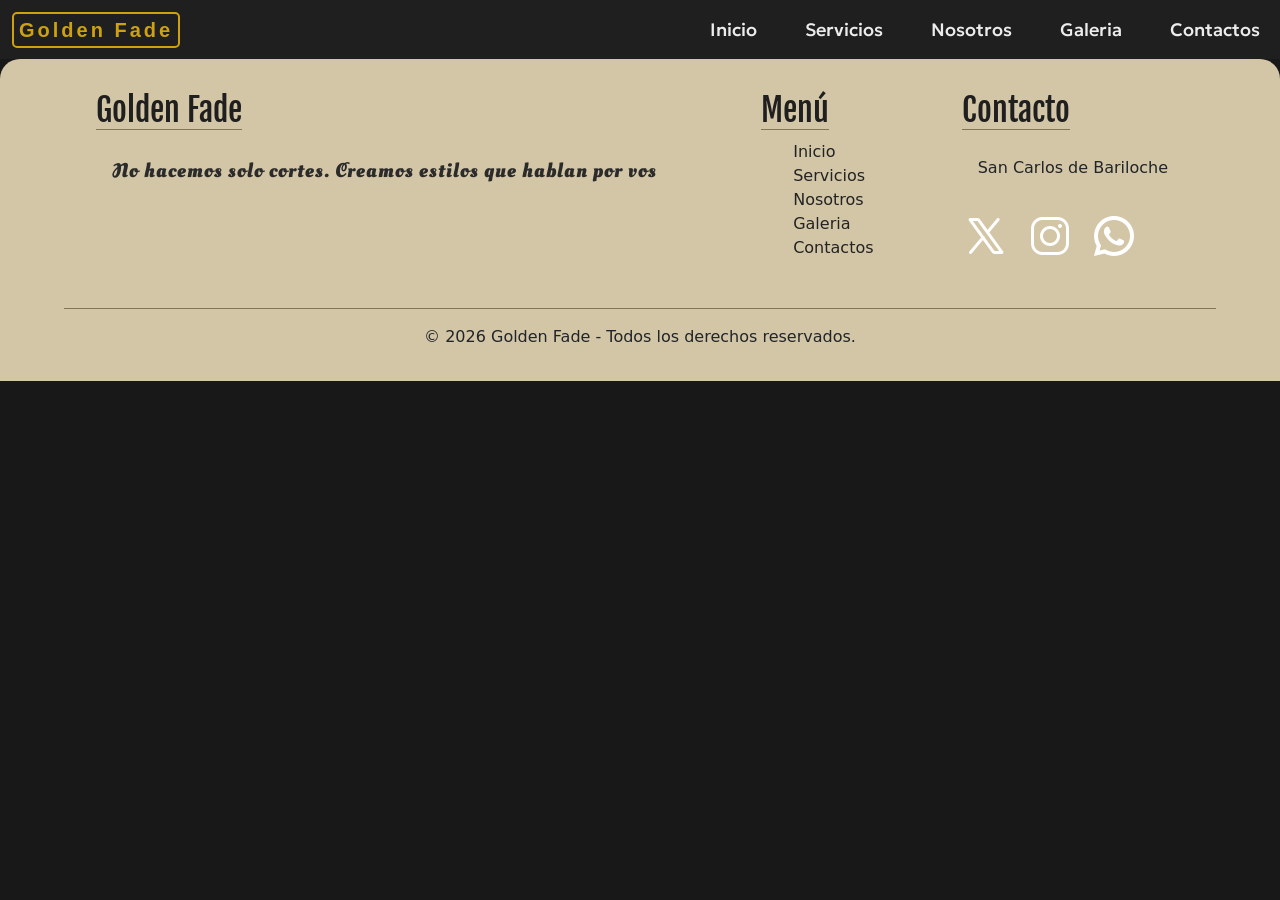
==== pages/contactos.html @ 4a0d63f3 "Cambio en el formato de las imagenes de fondo" ====
<!DOCTYPE html>
<html lang="en">
<head>
    <!-- META -->
    <meta charset="UTF-8">
    <meta name="viewport" content="width=device-width, initial-scale=1.0">
    <meta name="description"
        content="...">
    <!-- TÍTULO -->
    <title>Contactos - Golden Fade</title>
    <!-- NAVBAR DE BOOTSTRAP -->
    <link href="https://cdn.jsdelivr.net/npm/bootstrap@5.3.8/dist/css/bootstrap.min.css" rel="stylesheet"
        integrity="sha384-sRIl4kxILFvY47J16cr9ZwB07vP4J8+LH7qKQnuqkuIAvNWLzeN8tE5YBujZqJLB" crossorigin="anonymous">
    <!-- CSS COMPILADO -->
    <link rel="stylesheet" href="../css/style.css">
    <!-- ANIMACIONES -->
    <link href="https://unpkg.com/aos@2.3.1/dist/aos.css" rel="stylesheet">
</head>
<body>
    <header>
        <nav class="navbar navbar-expand-lg">
            <div class="container-fluid">
                <a class="navbar-brand" href="../index.html">Golden Fade</a>
                <button class="navbar-toggler" type="button" data-bs-toggle="collapse"
                    data-bs-target="#navbarNavAltMarkup" aria-controls="navbarNavAltMarkup" aria-expanded="false"
                    aria-label="Toggle navigation">
                    <span class="navbar-toggler-icon"></span>
                </button>
                <div class="collapse navbar-collapse" id="navbarNavAltMarkup">
                    <div class="navbar-nav ms-auto">
                        <a class="nav-link" href="../index.html">Inicio</a>
                        <a class="nav-link" href="servicios.html">Servicios</a>
                        <a class="nav-link" href="nosotros.html">Nosotros</a>
                        <a class="nav-link" href="galeria.html">Galeria</a>
                        <a class="nav-link" href="#">Contactos</a>
                    </div>
                </div>
            </div>
        </nav>
    </header>

    <main>

    </main>

    <footer>
        <div class="contenedor-footer">
            <section class="section-footer">
                <h2 class="titulo-footer">Golden Fade</h2>
                <p class="letra-especial">No hacemos solo cortes. Creamos estilos que hablan por vos</p>
            </section>
            <section class="section-footer">
                <h2 class="titulo-footer">Menú</h2>
                <nav>
                    <ul class="lista-footer">
                        <li><a href="../index.html" class="link-footer">Inicio</a></li>
                        <li><a href="servicios.html" class="link-footer">Servicios</a></li>
                        <li><a href="nosotros.html" class="link-footer">Nosotros</a></li>
                        <li><a href="galeria.html" class="link-footer">Galeria</a></li>
                        <li><a href="#" class="link-footer">Contactos</a></li>
                    </ul>
                </nav>
            </section>
            <section class="section-footer">
                <h2 class="titulo-footer">Contacto</h2>
                <p>San Carlos de Bariloche</p>
                <div class="link-footer">
                    <a href="https://x.com/?lang=es" target="_blank"><img src="../assets/icon-x.png" alt="Logo de x"
                            class="icon"></a>
                    <a href="https://www.instagram.com/" target="_blank"><img src="../assets/icon-ig.png"
                            alt="Logo de instagram" class="icon"></a>
                    <a href="https://web.whatsapp.com/" target="_blank"><img src="../assets/icon-ws.png"
                            alt="Logo de whatsapp" class="icon"></a>
                </div>
            </section>
        </div>
        <p>© 2026 Golden Fade - Todos los derechos reservados.</p>
    </footer>
    <script src="https://cdn.jsdelivr.net/npm/bootstrap@5.3.8/dist/js/bootstrap.bundle.min.js"
        integrity="sha384-FKyoEForCGlyvwx9Hj09JcYn3nv7wiPVlz7YYwJrWVcXK/BmnVDxM+D2scQbITxI"
        crossorigin="anonymous"></script>
    <script src="https://unpkg.com/aos@2.3.1/dist/aos.js"></script>
    <script>
        AOS.init();
    </script>
</body>
</html>
---- css/style.css ----
@charset "UTF-8";
@import url("https://fonts.googleapis.com/css2?family=Fjalla+One&family=Geologica:wght,CRSV@100..900,0&family=Oleo+Script+Swash+Caps:wght@400;700&display=swap");
* {
  margin: 0;
  padding: 0;
}

body {
  background-color: rgba(23, 23, 23, 0.9921568627);
}

.boton {
  display: inline-block;
  text-decoration: none;
  color: #412402;
  background-color: #cda10f;
  background-size: 600% 600%;
  font-family: "Geologica", sans-serif;
  font-size: 18px;
  font-weight: 550;
  padding: 1rem;
  border-radius: 10px;
  margin-top: 10px;
  margin-bottom: 1rem;
  transition: all 0.5s linear;
}
.boton:hover {
  box-shadow: 0 8px 16px rgba(212, 175, 55, 0.3490196078);
}

.navbar {
  background-color: #1f1f1f;
  align-items: center;
}

.container-fluid {
  background-color: rgba(0, 0, 0, 0);
}

.navbar-nav {
  gap: 2rem;
}

.navbar-brand {
  display: inline-block;
  color: #cda10f;
  font-family: Verdana, sans-serif;
  font-size: 20px;
  font-weight: 700;
  letter-spacing: 3px;
  padding: 1px 5px;
  border-radius: 5px;
  border: 2px solid #cda10f;
}
.navbar-brand:hover {
  color: #cda10f;
}

.nav-link {
  color: #edecec;
  font-size: 18px;
  font-family: "Geologica", sans-serif;
  font-weight: 500;
  transition: all 0.5s ease-out;
}
.nav-link:hover {
  color: #ffdd00;
  border-bottom: 2px solid #ffdd00;
}

.hero {
  display: flex;
  justify-content: flex-start;
  align-items: center;
  width: 100%;
  height: 100vh;
  background: linear-gradient(rgba(0, 0, 0, 0.6549019608), rgba(0, 0, 0, 0.6431372549)), url(../assets/barberia.webp) no-repeat center/cover;
}

.contenedor-hero {
  max-width: 90%;
  justify-content: flex-start;
  align-items: center;
  margin-left: 2rem;
  gap: 13px;
}

.titulo-inicio {
  font-family: "Fjalla One", sans-serif;
  font-weight: 600;
  font-size: 9.5rem;
  color: #e3b829;
}

.frase {
  font-size: 2.5rem;
  font-weight: 500;
  font-family: "Fjalla One", sans-serif;
  color: #bababa;
}

.descripcion {
  font-size: 1.5rem;
  font-weight: 700;
  font-family: "Geologica", sans-serif;
  color: #edecec;
  max-width: 60%;
}

footer {
  display: flex;
  flex-direction: column;
  justify-content: center;
  align-items: center;
  background-color: #d3c6a6;
  border-radius: 20px 20px 0 0;
}
footer p {
  padding: 1rem;
  font-weight: 500;
}

section.section-footer nav ul li {
  list-style: none;
}

.contenedor-footer {
  width: 90%;
  display: flex;
  flex-direction: row;
  justify-content: space-between;
  align-items: flex-start;
  flex-wrap: wrap;
  padding: 2rem;
  gap: 1rem;
  border-bottom: 1px solid #827659;
}

.section-footer {
  display: flex;
  flex-direction: column;
  align-items: flex-start;
}

.titulo-footer {
  font-family: "Fjalla One", sans-serif;
  font-size: 2rem;
  margin-bottom: 10px;
  color: #1f1f1f;
  border-bottom: 1px solid #827659;
}

.letra-especial {
  font-family: "Oleo Script Swash Caps", system-ui;
  font-size: 20px;
  font-weight: 600;
  color: #2b2b2b;
  letter-spacing: 1px;
}

.link-footer {
  text-decoration: none;
  color: #232323;
  font-weight: 500;
}

.icon {
  width: 60;
  height: 50;
}

.link-footer {
  gap: 1rem;
  display: flex;
  flex-direction: row;
  flex-wrap: wrap;
}

.servicios {
  display: flex;
  flex-direction: column;
  width: 100%;
  height: auto;
  background: linear-gradient(rgba(0, 0, 0, 0.4980392157), rgba(0, 0, 0, 0.5058823529)), url(../assets/barber-dentro.webp) no-repeat center/cover;
  gap: 1.5rem;
  padding-top: 1.5rem;
  margin-bottom: 2.5rem;
}

.title-description {
  display: flex;
  flex-direction: column;
  justify-content: center;
  align-items: center;
  width: 100%;
  margin-top: 15px;
}

.titulo-estandar {
  color: #e3b829;
  font-family: "Fjalla One", sans-serif;
  font-weight: 600;
  font-size: 5rem;
  text-align: center;
}

.marquee {
  overflow: hidden;
  white-space: nowrap;
  background-color: #cda10f;
  padding: 17px;
  width: 100%;
}

.marquee-item {
  font-family: "Geologica", sans-serif;
  font-size: 20px;
}
.marquee-item::after {
  content: "•";
  margin: 0 15px;
}

.marquee-contenido {
  display: inline-flex;
  animation: desplazar 25s linear infinite;
}

.marquee:hover .marquee-contenido {
  animation-play-state: paused;
}

@keyframes desplazar {
  from {
    transform: translateX(0);
  }
  to {
    transform: translateX(-50%);
  }
}
.cortes-servicios {
  margin: 1rem 20px;
}

.reservar {
  text-align: center;
}

.corte-item {
  background-color: #323232;
  border: 2px solid #cda10f;
  max-width: 750px;
  margin: 0 auto;
  margin-bottom: 1.5rem;
  display: flex;
  flex-direction: row;
  border-radius: 6px;
  padding: 1rem;
  gap: 18px;
  transition: all 0.2s linear;
}
.corte-item:hover {
  box-shadow: 0 3px 5px #a07d0a;
  transform: translateY(-7px);
}

.foto-corte {
  width: 120px;
  height: 100%;
  object-fit: cover;
  border-radius: 5px;
}

.descripcion-corte {
  justify-content: flex-start;
  margin-left: 5px;
}

.tit-desc-corte {
  color: white;
  font-family: "Geologica", sans-serif;
  font-weight: 600;
  letter-spacing: 1px;
}

.desc-corte {
  color: #bababa;
  font-family: "Geologica", sans-serif;
  font-weight: 600;
  font-size: 19px;
}

.precio {
  color: #e3b829;
  font-family: "Geologica", sans-serif;
  font-weight: 500;
  font-size: 20px;
}

.imagen-barberia {
  width: 100%;
  height: 400px;
  background: linear-gradient(to bottom, rgba(0, 0, 0, 0.5058823529), rgba(0, 0, 0, 0.5058823529)), url(../assets/barberia-foto-afuera.webp) no-repeat center/cover;
}

.marquee-nosotros {
  padding: 1rem;
}

.marquee-item-nosotros {
  font-size: 20px;
  font-weight: 700;
  font-family: "Geologica", sans-serif;
}

.descripcion-historia {
  text-align: center;
  padding: 1.5rem;
  background-color: #282828;
  border-top: 4px solid #373737;
}

.titulo-nosotros {
  font-size: 35px;
  font-family: "Fjalla One", sans-serif;
  font-weight: 400;
  color: #e3b829;
  border-bottom: 2px solid #cda10f;
  width: 70%;
  margin: 0 auto;
}

.frase-desc {
  font-size: 25px;
  font-family: "Fjalla One", sans-serif;
  font-weight: 500;
  color: #bababa;
}

.parrafo-historia {
  color: #edecec;
  width: 70%;
  margin: 0 auto;
  font-size: 18px;
  font-weight: 500;
  font-family: "Geologica", sans-serif;
  justify-content: center;
}

.estadisticas {
  display: flex;
  flex-direction: row;
  justify-content: space-around;
  flex-wrap: wrap;
  padding: 2rem;
  background-color: #161616;
  border-bottom: 2px solid #373737;
}

.stat-item {
  text-align: center;
}

.stat-numero {
  font-size: 32px;
  font-weight: 600;
  font-family: "Geologica", sans-serif;
  color: #e3b829;
}

.stat-frase {
  font-size: 19px;
  font-family: "Geologica", sans-serif;
  letter-spacing: 0.8px;
  color: #8c8b8b;
}

.equipo {
  text-align: center;
  padding: 2rem;
  gap: 2rem;
  background-color: #1d1c1c;
}

.titulo-equipo {
  color: #e3b829;
  font-family: "Fjalla One", sans-serif;
  font-size: 30px;
  font-weight: 700;
  margin-bottom: 1.5rem;
}

.item-equipo {
  display: flex;
  flex-direction: row;
  justify-content: space-around;
  flex-wrap: wrap;
  gap: 4rem;
  margin-bottom: 1rem;
}

.barbero {
  border-radius: 15px;
  padding: 1.5rem;
  transition: all 0.5s ease;
}
.barbero:hover {
  transform: translateY(-5px);
  box-shadow: 0 2px 6px #cda10f;
}

.barbero-foto {
  width: 215px;
  height: 175px;
  border-radius: 75%;
  border: 4px solid #cda10f;
}

.nombre-barbero {
  color: #ffffff;
  font-size: 30px;
  font-weight: 600;
  font-family: "Geologica", sans-serif;
}

/*# sourceMappingURL=style.css.map */
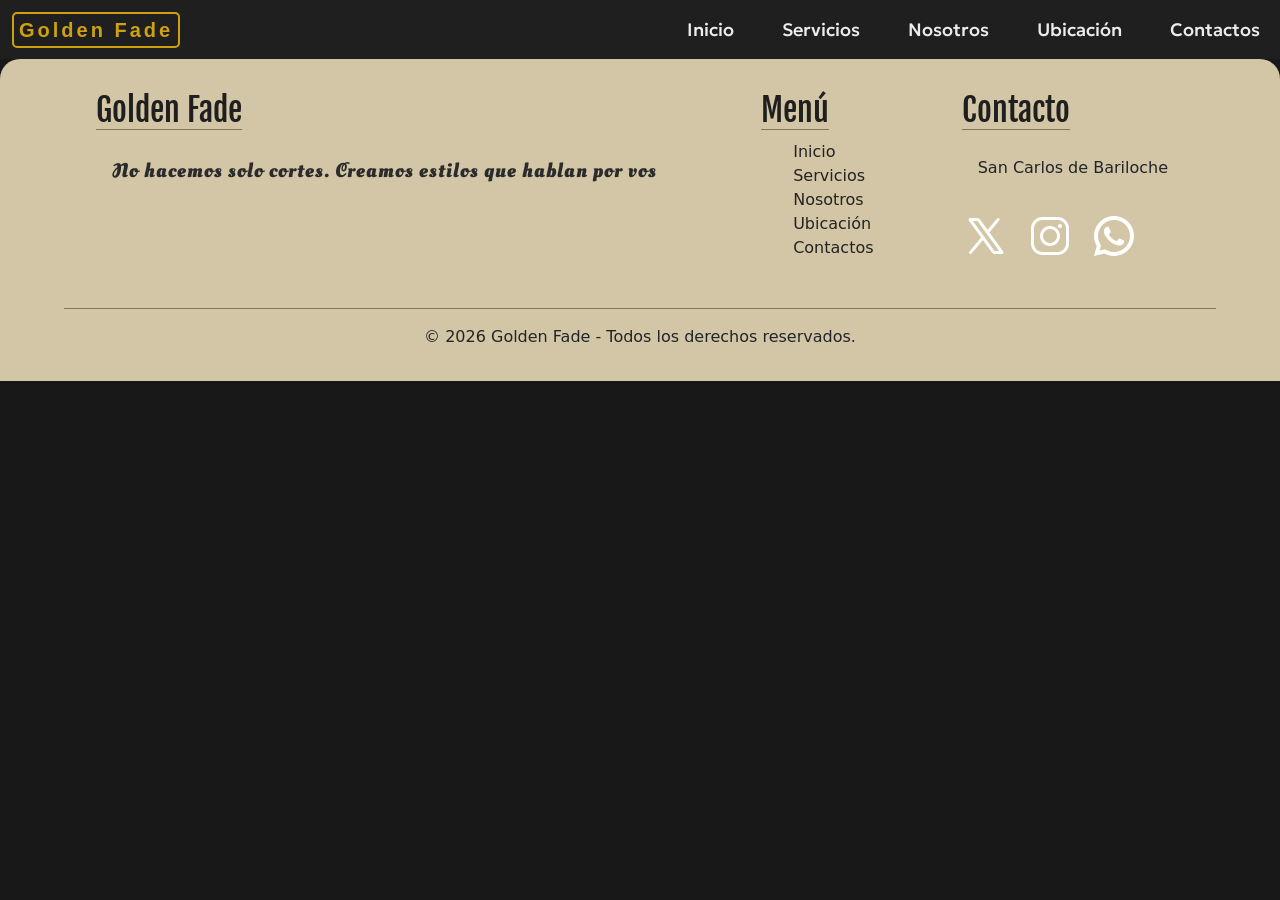
==== commit b29d7b0c: "Finalización de la pagina de ubicación y agregado de extend" ====
--- a/pages/contactos.html
+++ b/pages/contactos.html
@@ -31,7 +31,7 @@
                         <a class="nav-link" href="../index.html">Inicio</a>
                         <a class="nav-link" href="servicios.html">Servicios</a>
                         <a class="nav-link" href="nosotros.html">Nosotros</a>
-                        <a class="nav-link" href="galeria.html">Galeria</a>
+                        <a class="nav-link" href="ubicacion.html">Ubicación</a>
                         <a class="nav-link" href="#">Contactos</a>
                     </div>
                 </div>
@@ -56,7 +56,7 @@
                         <li><a href="../index.html" class="link-footer">Inicio</a></li>
                         <li><a href="servicios.html" class="link-footer">Servicios</a></li>
                         <li><a href="nosotros.html" class="link-footer">Nosotros</a></li>
-                        <li><a href="galeria.html" class="link-footer">Galeria</a></li>
+                        <li><a href="ubicacion.html" class="link-footer">Ubicación</a></li>
                         <li><a href="#" class="link-footer">Contactos</a></li>
                     </ul>
                 </nav>
--- a/css/style.css
+++ b/css/style.css
@@ -7,6 +7,11 @@
 
 body {
   background-color: rgba(23, 23, 23, 0.9921568627);
+}
+
+.titulo-nosotros, .titulo-equipo, .titulo-estandar, .titulo-inicio {
+  color: #e3b829;
+  font-family: "Fjalla One", sans-serif;
 }
 
 .boton {
@@ -86,10 +91,8 @@
 }
 
 .titulo-inicio {
-  font-family: "Fjalla One", sans-serif;
   font-weight: 600;
   font-size: 9.5rem;
-  color: #e3b829;
 }
 
 .frase {
@@ -197,8 +200,6 @@
 }
 
 .titulo-estandar {
-  color: #e3b829;
-  font-family: "Fjalla One", sans-serif;
   font-weight: 600;
   font-size: 5rem;
   text-align: center;
@@ -322,9 +323,7 @@
 
 .titulo-nosotros {
   font-size: 35px;
-  font-family: "Fjalla One", sans-serif;
   font-weight: 400;
-  color: #e3b829;
   border-bottom: 2px solid #cda10f;
   width: 70%;
   margin: 0 auto;
@@ -383,8 +382,6 @@
 }
 
 .titulo-equipo {
-  color: #e3b829;
-  font-family: "Fjalla One", sans-serif;
   font-size: 30px;
   font-weight: 700;
   margin-bottom: 1.5rem;
@@ -423,4 +420,50 @@
   font-family: "Geologica", sans-serif;
 }
 
+.ubicacion-titulo {
+  font-size: 45px;
+}
+
+.encontranos {
+  font-size: 25px;
+}
+
+.mapa-contenedor {
+  background-color: #2e2e2e;
+  display: flex;
+  flex-direction: row;
+  justify-content: center;
+  align-items: center;
+  flex-wrap: wrap;
+  gap: 2rem;
+  padding: 1rem;
+  border-radius: 20px;
+  width: 70%;
+  margin: 1rem auto;
+}
+
+.desc-mapa {
+  text-align: center;
+}
+
+.calle-mapa {
+  color: white;
+  font-family: "Geologica", sans-serif;
+  font-weight: 600;
+  letter-spacing: 1px;
+}
+.calle-mapa::before {
+  content: "📍";
+}
+
+.horario {
+  color: #bababa;
+  font-family: "Geologica", sans-serif;
+  font-weight: 600;
+  font-size: 19px;
+}
+.horario::before {
+  content: "🕚";
+}
+
 /*# sourceMappingURL=style.css.map */
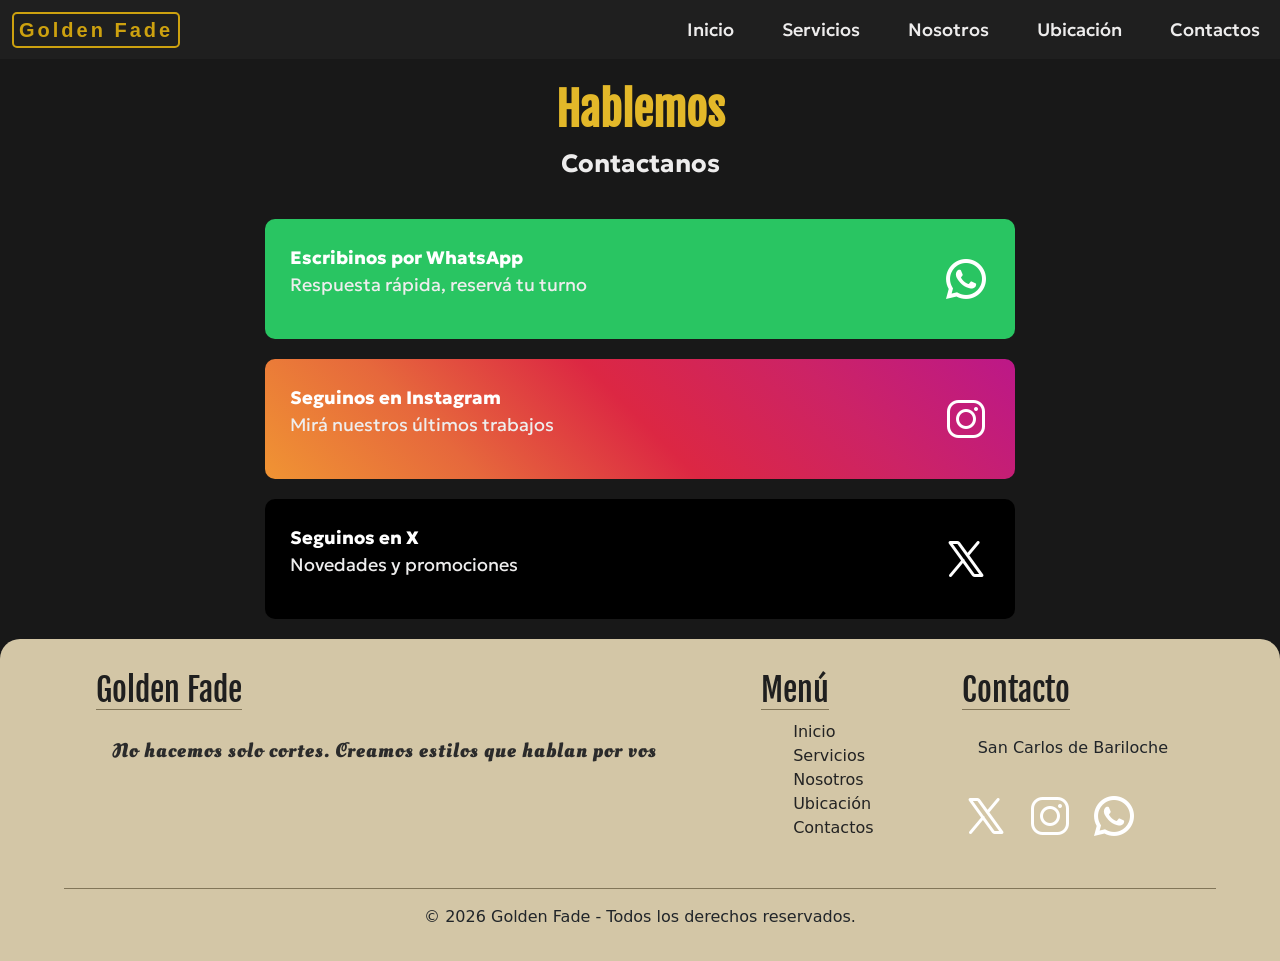
==== commit 38fa805f: "Finalización de la pagina de contactos y del contenido nuevo" ====
--- a/pages/contactos.html
+++ b/pages/contactos.html
@@ -1,11 +1,11 @@
 <!DOCTYPE html>
 <html lang="en">
+
 <head>
     <!-- META -->
     <meta charset="UTF-8">
     <meta name="viewport" content="width=device-width, initial-scale=1.0">
-    <meta name="description"
-        content="...">
+    <meta name="description" content="...">
     <!-- TÍTULO -->
     <title>Contactos - Golden Fade</title>
     <!-- NAVBAR DE BOOTSTRAP -->
@@ -16,6 +16,7 @@
     <!-- ANIMACIONES -->
     <link href="https://unpkg.com/aos@2.3.1/dist/aos.css" rel="stylesheet">
 </head>
+
 <body>
     <header>
         <nav class="navbar navbar-expand-lg">
@@ -40,7 +41,35 @@
     </header>
 
     <main>
-
+        <section class="contactos-contenedor">
+            <div class="titulo-contactos">
+                <h1 class="titulo-estandar titulo-principal">Hablemos</h1>
+                <p class="descripcion descripcion-titulo">Contactanos</p>
+            </div>
+            <div class="botones-contenedor">
+                <a href="https://web.whatsapp.com/" target="_blank" class="boton-contac bt-ws">
+                    <div class="desc-boton">
+                        <span>Escribinos por WhatsApp</span>
+                        <p class="bt-desc">Respuesta rápida, reservá tu turno</p>
+                    </div>
+                    <img src="../assets/icon-ws.png" alt="Logo de Whatsapp">
+                </a>
+                <a href="https://www.instagram.com/?hl=es-la" target="_blank" class="boton-contac bt-ig">
+                    <div class="desc-boton">
+                        <span>Seguinos en Instagram</span>
+                        <p class="bt-desc">Mirá nuestros últimos trabajos</p>
+                    </div>
+                    <img src="../assets/icon-ig.png" alt="Logo de Instagram">
+                </a>
+                <a href="https://x.com/?lang=en" target="_blank" class="boton-contac bt-x">
+                    <div class="desc-boton">
+                        <span>Seguinos en X</span>
+                        <p class="bt-desc">Novedades y promociones</p>
+                    </div>
+                    <img src="../assets/icon-x.png" alt="Logo de X">
+                </a>
+            </div>
+        </section>
     </main>
 
     <footer>
@@ -84,4 +113,5 @@
         AOS.init();
     </script>
 </body>
+
 </html>
--- a/css/style.css
+++ b/css/style.css
@@ -420,11 +420,11 @@
   font-family: "Geologica", sans-serif;
 }
 
-.ubicacion-titulo {
+.titulo-principal {
   font-size: 45px;
 }
 
-.encontranos {
+.descripcion-titulo {
   font-size: 25px;
 }
 
@@ -466,4 +466,65 @@
   content: "🕚";
 }
 
+.titulo-contactos {
+  display: flex;
+  flex-direction: column;
+  justify-content: center;
+  align-items: center;
+  margin-top: 1.5rem;
+}
+
+.boton-contac {
+  display: flex;
+  flex-direction: row;
+  justify-content: space-between;
+  align-items: center;
+  text-decoration: none;
+  color: #ffffff;
+  border-radius: 10px;
+  padding: 25px;
+  width: 70%;
+  margin: 20px auto;
+  max-width: 750px;
+  transition: all 0.3s linear;
+}
+.boton-contac:hover {
+  transform: translateY(-5px);
+}
+
+.desc-boton {
+  display: flex;
+  flex-direction: column;
+  font-family: "Geologica", sans-serif;
+  font-size: 18px;
+}
+.desc-boton span {
+  font-weight: 800;
+}
+
+.bt-desc {
+  color: #eeeded;
+}
+
+.bt-ws {
+  background-color: #29c562;
+}
+.bt-ws:hover {
+  box-shadow: 2px 3px 5px #1b8944;
+}
+
+.bt-ig {
+  background: linear-gradient(45deg, #f09433, #e6683c, #dc2743, #cc2366, #bc1888);
+}
+.bt-ig:hover {
+  box-shadow: 2px 3px 5px #dc2743;
+}
+
+.bt-x {
+  background-color: #000000;
+}
+.bt-x:hover {
+  box-shadow: 2px 3px 5px #343434;
+}
+
 /*# sourceMappingURL=style.css.map */
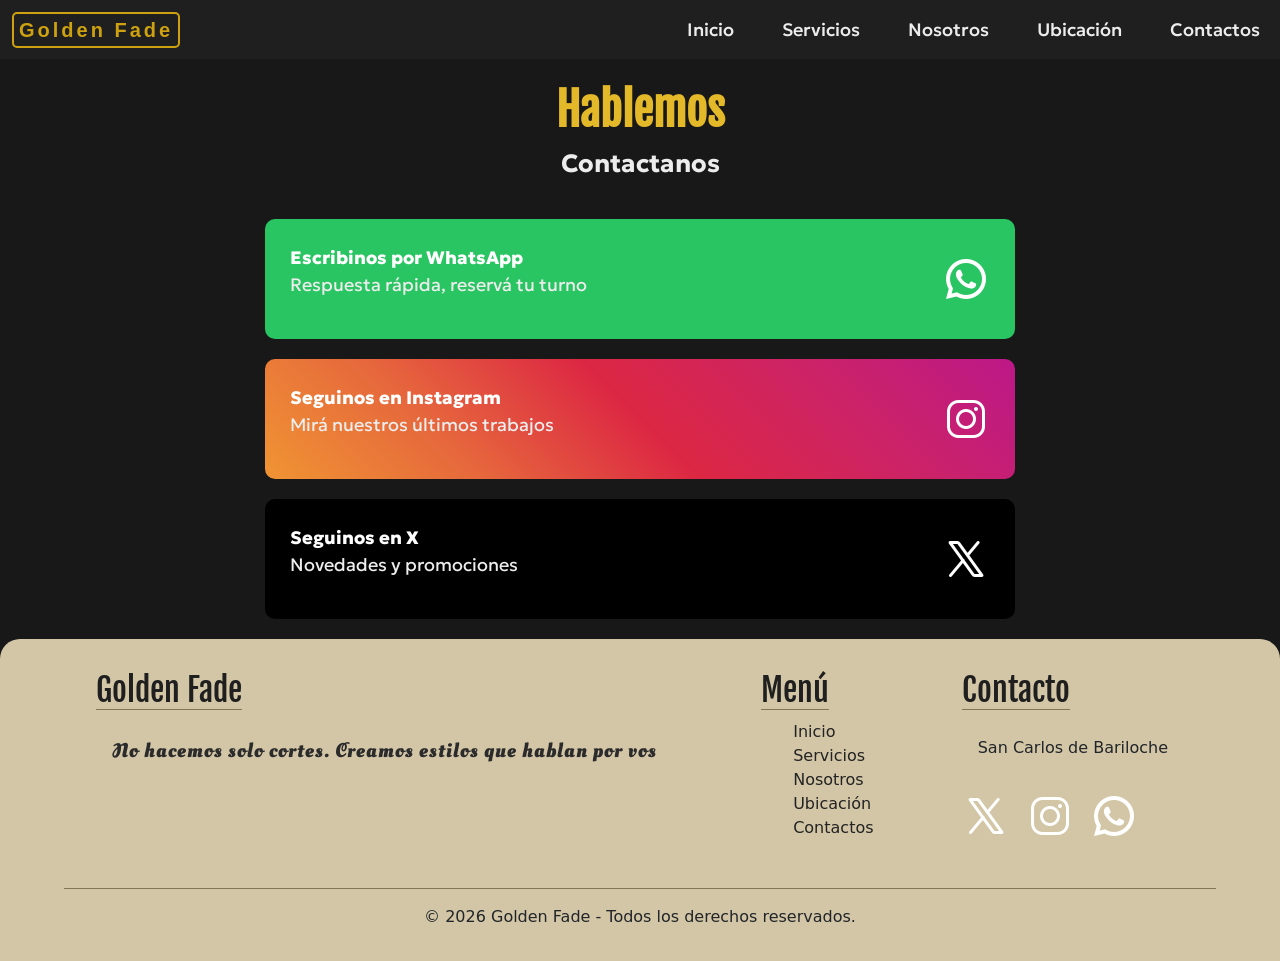
==== commit 52c43c2e: "Animacion cuando recargas la pagina de contactos" ====
--- a/pages/contactos.html
+++ b/pages/contactos.html
@@ -41,7 +41,7 @@
     </header>
 
     <main>
-        <section class="contactos-contenedor">
+        <section class="contactos-contenedor" data-aos="fade-right">
             <div class="titulo-contactos">
                 <h1 class="titulo-estandar titulo-principal">Hablemos</h1>
                 <p class="descripcion descripcion-titulo">Contactanos</p>
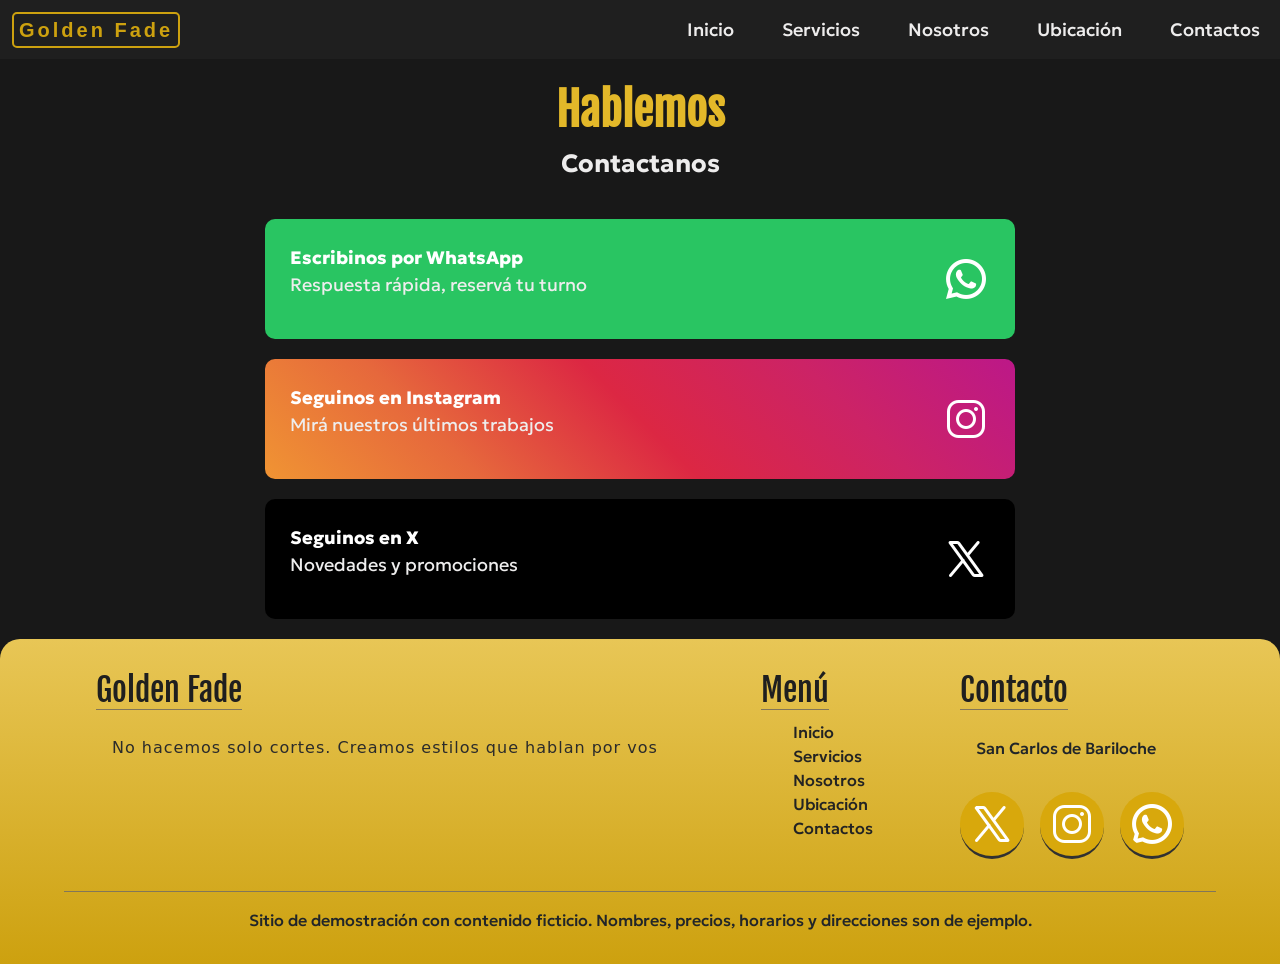
==== commit af5c5156: "Mejora del diseño del footer" ====
--- a/pages/contactos.html
+++ b/pages/contactos.html
@@ -5,7 +5,9 @@
     <!-- META -->
     <meta charset="UTF-8">
     <meta name="viewport" content="width=device-width, initial-scale=1.0">
-    <meta name="description" content="...">
+    <meta name="description" content="Contactate con Golden Fade por WhatsApp, Instagram o X. Reservá tu turno.">
+    <meta name="keywords" content="contacto barbería, WhatsApp turno, reservar turno Bariloche, Golden Fade contacto">
+    <meta name="robots" content="index, follow">
     <!-- TÍTULO -->
     <title>Contactos - Golden Fade</title>
     <!-- NAVBAR DE BOOTSTRAP -->
@@ -94,7 +96,7 @@
                 <h2 class="titulo-footer">Contacto</h2>
                 <p>San Carlos de Bariloche</p>
                 <div class="link-footer">
-                    <a href="https://x.com/?lang=es" target="_blank"><img src="../assets/icon-x.png" alt="Logo de x"
+                    <a href="https://x.com/?lang=es" target="_blank"><img src="../assets/icon-x.png" alt="Logo de X"
                             class="icon"></a>
                     <a href="https://www.instagram.com/" target="_blank"><img src="../assets/icon-ig.png"
                             alt="Logo de instagram" class="icon"></a>
@@ -103,7 +105,7 @@
                 </div>
             </section>
         </div>
-        <p>© 2026 Golden Fade - Todos los derechos reservados.</p>
+        <p>Sitio de demostración con contenido ficticio. Nombres, precios, horarios y direcciones son de ejemplo.</p>
     </footer>
     <script src="https://cdn.jsdelivr.net/npm/bootstrap@5.3.8/dist/js/bootstrap.bundle.min.js"
         integrity="sha384-FKyoEForCGlyvwx9Hj09JcYn3nv7wiPVlz7YYwJrWVcXK/BmnVDxM+D2scQbITxI"
--- a/css/style.css
+++ b/css/style.css
@@ -27,10 +27,10 @@
   border-radius: 10px;
   margin-top: 10px;
   margin-bottom: 1rem;
-  transition: all 0.5s linear;
+  transition: all 0.3s ease-in;
 }
 .boton:hover {
-  box-shadow: 0 8px 16px rgba(212, 175, 55, 0.3490196078);
+  box-shadow: 0 5px 12px rgba(212, 175, 55, 0.3490196078);
 }
 
 .navbar {
@@ -115,12 +115,13 @@
   flex-direction: column;
   justify-content: center;
   align-items: center;
-  background-color: #d3c6a6;
+  background: linear-gradient(to bottom, #e8c656, #cda10f);
   border-radius: 20px 20px 0 0;
 }
 footer p {
   padding: 1rem;
   font-weight: 500;
+  font-family: "Geologica", sans-serif;
 }
 
 section.section-footer nav ul li {
@@ -144,6 +145,9 @@
   flex-direction: column;
   align-items: flex-start;
 }
+.section-footer p {
+  font-size: 16px;
+}
 
 .titulo-footer {
   font-family: "Fjalla One", sans-serif;
@@ -155,8 +159,8 @@
 
 .letra-especial {
   font-family: "Oleo Script Swash Caps", system-ui;
-  font-size: 20px;
-  font-weight: 600;
+  font-size: 24px;
+  font-weight: 500;
   color: #2b2b2b;
   letter-spacing: 1px;
 }
@@ -165,11 +169,24 @@
   text-decoration: none;
   color: #232323;
   font-weight: 500;
+  font-family: "Geologica", sans-serif;
+  transition: all 0.3s linear;
+}
+.link-footer:hover {
+  color: #5f5e5e;
 }
 
 .icon {
   width: 60;
   height: 50;
+  padding: 0.5rem;
+  background-color: #d8a80c;
+  border-bottom: 3px solid #313131;
+  border-radius: 40px;
+  transition: all 0.3s linear;
+}
+.icon:hover {
+  transform: translateY(-5px);
 }
 
 .link-footer {
@@ -527,4 +544,76 @@
   box-shadow: 2px 3px 5px #343434;
 }
 
+@media (max-width: 400px) {
+  .contenedor-hero {
+    gap: 15px;
+  }
+  .titulo-inicio {
+    font-size: 14px;
+  }
+  .frase {
+    font-size: 12px;
+  }
+  .descripcion {
+    font-size: 8px;
+  }
+}
+@media (max-width: 576px) {
+  .contenedor-hero {
+    gap: 15px;
+  }
+  .titulo-inicio {
+    font-size: 6.5rem;
+  }
+  .frase {
+    font-size: 1.5rem;
+  }
+  .descripcion {
+    font-size: 1.2rem;
+  }
+  .titulo-nosotros {
+    font-size: 30px;
+  }
+  .frase-desc {
+    font-size: 20px;
+  }
+  .parrafo-historia {
+    width: 80%;
+    font-size: 15px;
+  }
+  .stat-numero {
+    font-size: 29px;
+  }
+  .mapa-contenedor {
+    width: 80%;
+  }
+  .calle-mapa {
+    font-size: 23px;
+  }
+  .horario {
+    font-size: 15px;
+  }
+  .desc-boton {
+    font-size: 12px;
+  }
+  .desc-boton span {
+    font-size: 13px;
+    font-weight: 800;
+  }
+}
+@media (max-width: 768px) {
+  .contenedor-hero {
+    gap: 18px;
+  }
+  .titulo-inicio {
+    font-size: 7rem;
+  }
+  .frase {
+    font-size: 2rem;
+  }
+  .descripcion {
+    font-size: 1.5rem;
+  }
+}
+
 /*# sourceMappingURL=style.css.map */
